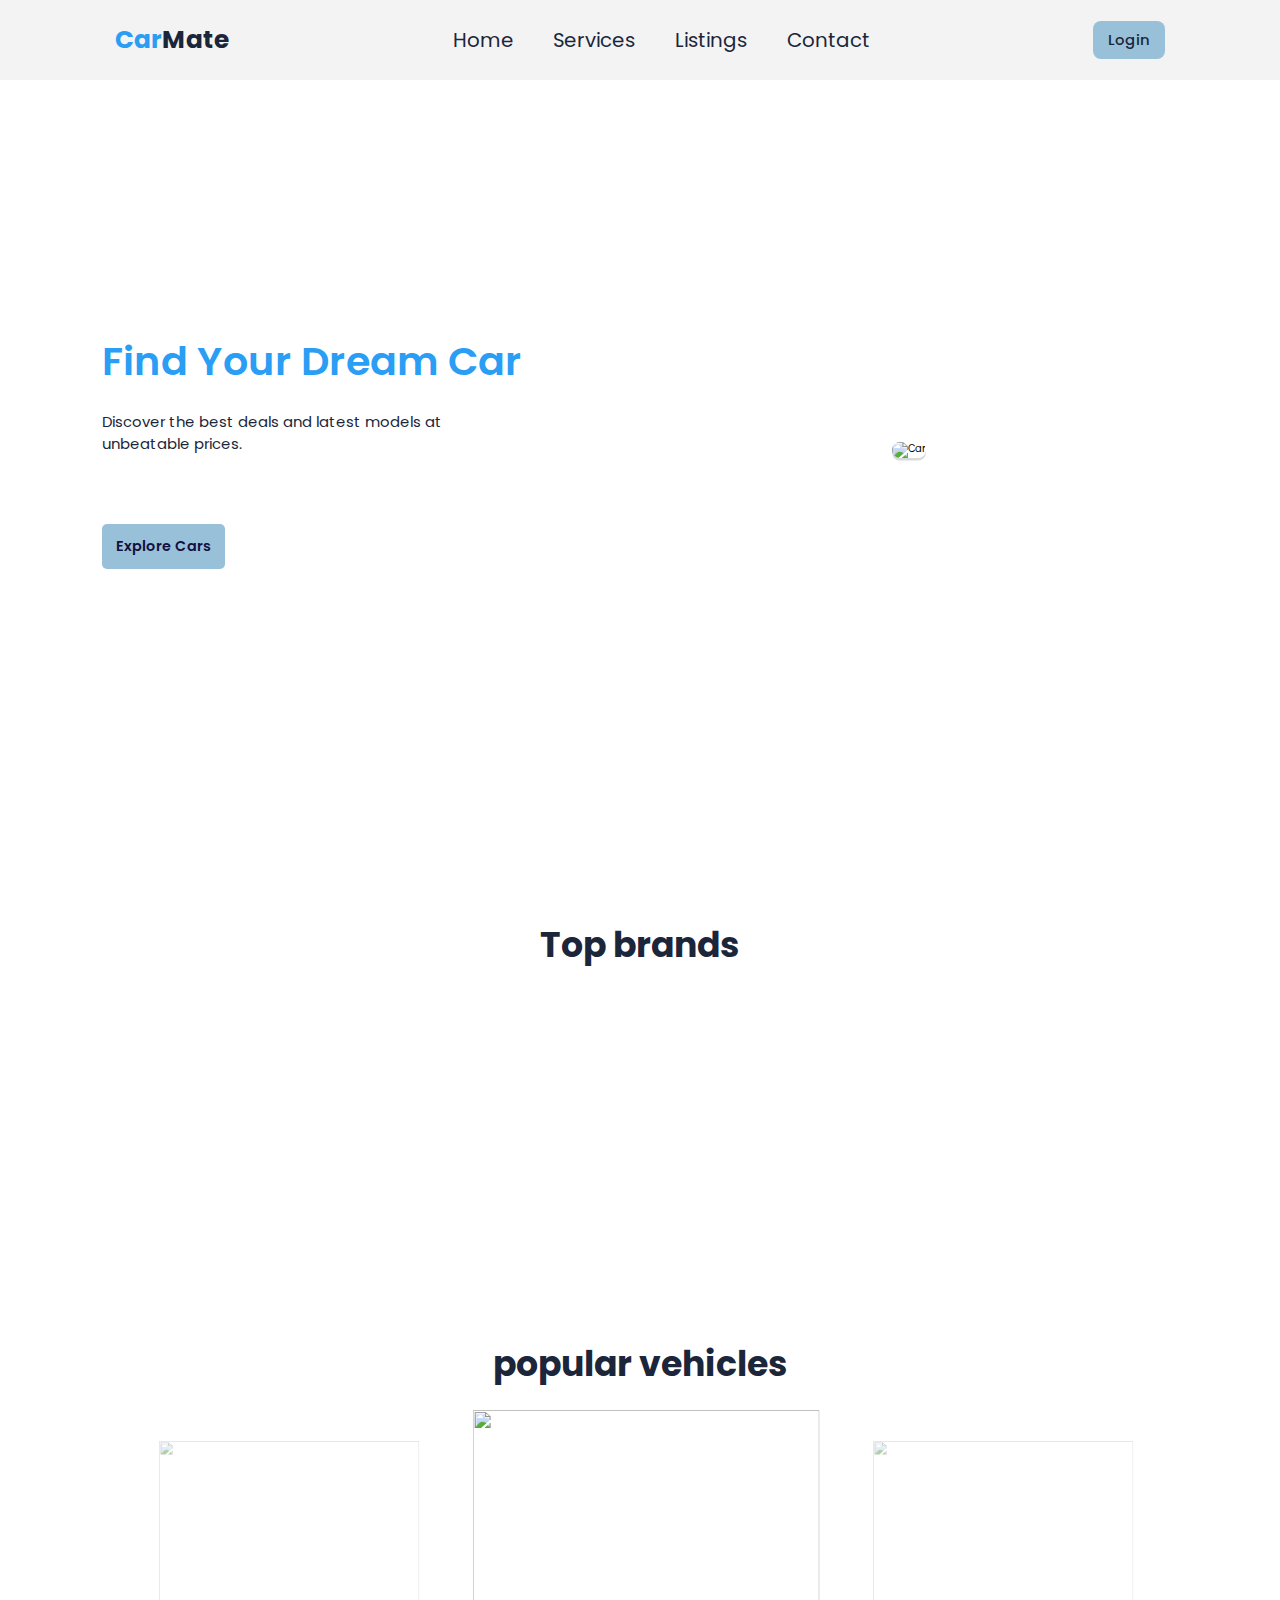
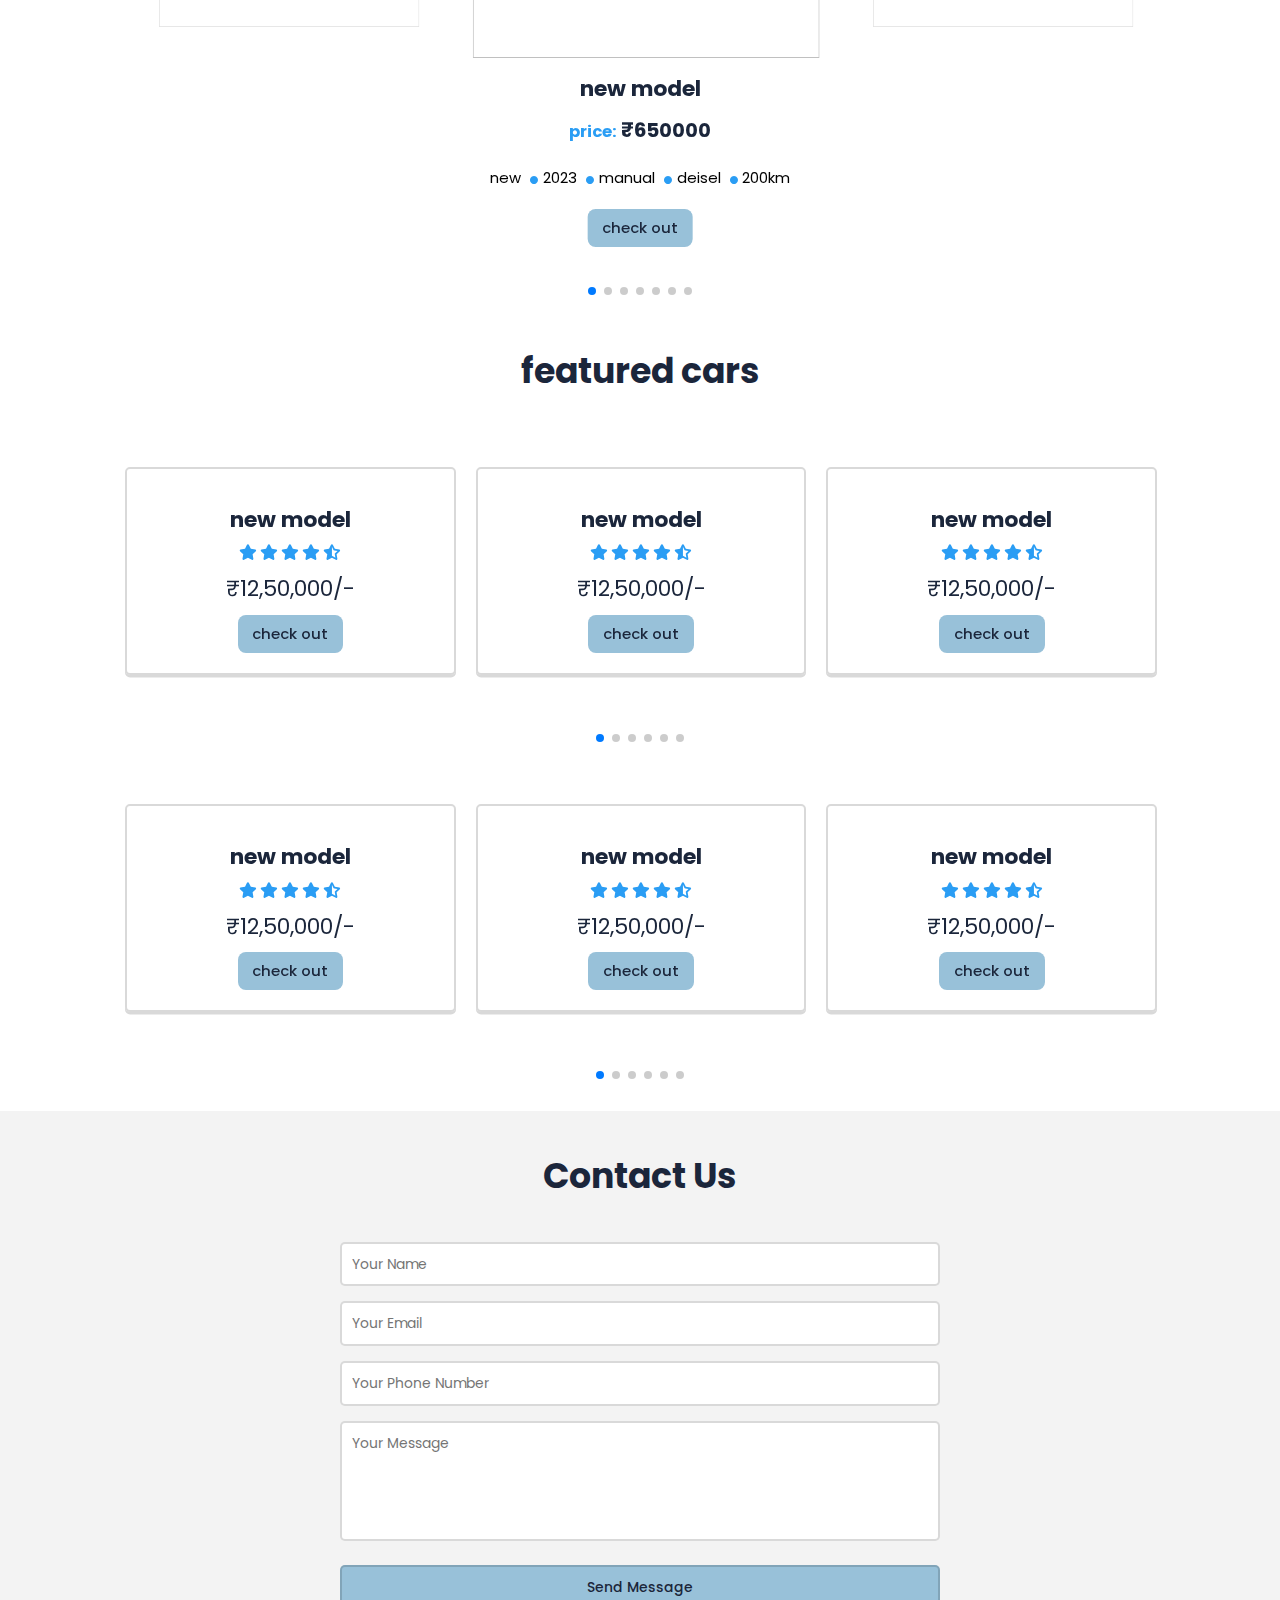
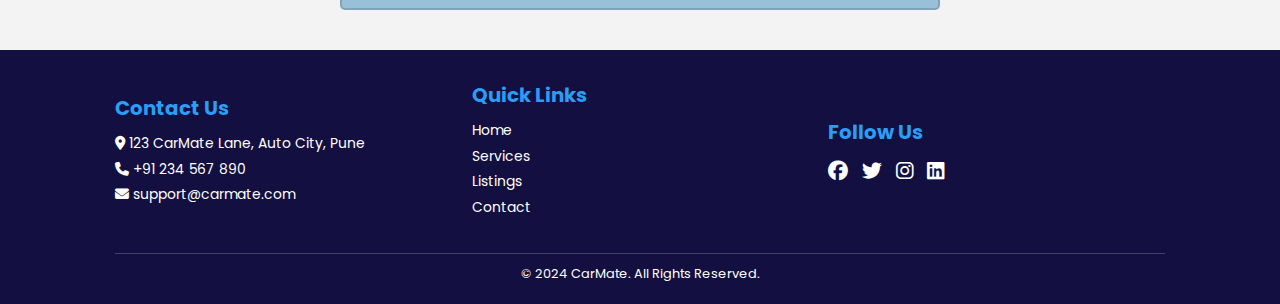
==== index.html @ b24f5211 "first commit" ====
<!DOCTYPE html>
<html lang="en">
  <head>
    <meta charset="UTF-8" />
    <meta name="viewport" content="width=device-width, initial-scale=1.0" />
    <title>CarMate - Best place to buy your next car</title>

    <link rel="icon" href="assets/images/car logo.png" type="image/png" />
    <link
      rel="stylesheet"
      href="https://cdnjs.cloudflare.com/ajax/libs/font-awesome/6.7.2/css/all.min.css"
      integrity="sha512-Evv84Mr4kqVGRNSgIGL/F/aIDqQb7xQ2vcrdIwxfjThSH8CSR7PBEakCr51Ck+w+/U6swU2Im1vVX0SVk9ABhg=="
      crossorigin="anonymous"
      referrerpolicy="no-referrer"
    />
    <link rel="stylesheet" href="style.css" />
    <link
      rel="stylesheet"
      href="https://cdn.jsdelivr.net/npm/swiper@11/swiper-bundle.min.css"
    />
  </head>
  <body>
    <header class="header">
      <div id="menu-btn" class="fas fa-bars"></div>
      <a href="#" class="logo"> <span>Car</span>Mate</a>

      <nav class="navbar">
        <a href="#">Home</a>
        <a href="#">Services</a>
        <a href="#">Listings</a>
        <a href="#">Contact</a>
      </nav>
      <div id="login-btn">
        <button class="btn">Login</button>
        <i class="far fa-user"></i>
      </div>
    </header>

    <!-- form -->
    <div class="login-form-container">
      <span class="fas fa-times" id="close-login-form"></span>
      <form action="">
        <h3>User Login</h3>
        <input type="email" placeholder="Enter email" class="box" />
        <input type="password" placeholder="password" class="box" />
        <p>Forget password <a href="#">click here</a></p>
        <input type="submit" value="login now" class="btn" />
        <p>or login with</p>
        <div class="buttons">
          <a href="#" class="btn">google</a>
          <a href="#" class="btn">facebook</a>
        </div>
        <p>don't have an account <a href="#">create new</a></p>
      </form>
    </div>

    <!-- hero section -->
    <!-- <section class="home" id="home">
      <h1 class="home-parallax" data-speed="-3">Get your car with us</h1>
      <img
        class="home-parallax"
        data-speed="-5"
        src="https://static7.depositphotos.com/1062035/748/i/450/depositphotos_7486411-stock-photo-front-side-view-of-cherry.jpg"
        alt=""
      />
      <a class="btn home-parallax" data-speed="-7" href="#">Explore cars</a>
    </section> -->

    <!-- hero section -->
    <section class="home" id="home">
      <div class="home-content">
        <h1 class="title">Find Your Dream Car</h1>
        <p class="tagline">
          Discover the best deals and latest models at unbeatable prices.
        </p>
        <a class="btn" href="#">Explore Cars</a>
      </div>
      <div class="home-image">
        <img
          src="https://static7.depositphotos.com/1062035/748/i/450/depositphotos_7486411-stock-photo-front-side-view-of-cherry.jpg"
          alt="Car"
        />
      </div>
    </section>

    <!-- slider-logo  -->
    <section>
      <h1 class="heading">Top brands</h1>
      <div
        class="slider-logo"
        id="slider-2"
        reversed="true"
        style="--width: 150px; --height: 150px; --quantity: 9"
      >
        <div class="list">
          <div class="item" style="--position: 1">
            <img
              src="https://th.bing.com/th/id/OIP.54sLhMfrZ_Ou0hi-sVyilwHaGH?w=224&h=186&c=7&r=0&o=5&dpr=1.4&pid=1.7"
              alt="Toyota Logo"
            />
          </div>
          <div class="item" style="--position: 2">
            <img
              src="https://th.bing.com/th/id/OIP.nA-Cc5eykcXFr91RQG5gJgHaFj?w=220&h=180&c=7&r=0&o=5&dpr=1.4&pid=1.7"
              alt="jaguar Logo"
            />
          </div>
          <div class="item" style="--position: 3">
            <img
              src="https://th.bing.com/th/id/OIP.nrHBz6F7p9tPvZBvDD3TzAHaFe?w=256&h=189&c=7&r=0&o=5&dpr=1.4&pid=1.7"
              alt="honda Logo"
            />
          </div>
          <div class="item" style="--position: 4">
            <img
              src="https://th.bing.com/th/id/OIP.SsmoqDFjx5GEUL9Sgl6aZQHaHZ?w=187&h=186&c=7&r=0&o=5&dpr=1.4&pid=1.7"
              alt="Volkswagen_logo Logo"
            />
          </div>
          <div class="item" style="--position: 5">
            <img
              src="https://cdn.freebiesupply.com/logos/large/2x/land-rover-1-logo-png-transparent.png"
              alt="land rover Logo"
            />
          </div>
          <div class="item" style="--position: 6">
            <img
              src="https://th.bing.com/th/id/OIP.Cta-CMAXxwKOpr8iKEYZjwHaEE?w=308&h=180&c=7&r=0&o=5&dpr=1.4&pid=1.7"
              alt="audi Logo"
            />
          </div>
          <div class="item" style="--position: 7">
            <img
              src="https://th.bing.com/th/id/OIP.gs6t-lvUao8F8QWmsj_ATgHaEK?w=306&h=180&c=7&r=0&o=5&dpr=1.4&pid=1.7"
              alt="mahindra Logo"
            />
          </div>
          <div class="item" style="--position: 8">
            <img
              src="https://th.bing.com/th/id/OIP.UiqgtwAJrKdk_YLFhO9VgwHaC9?w=293&h=180&c=7&r=0&o=5&dpr=1.4&pid=1.7"
              alt="tata Logo"
            />
          </div>
          <div class="item" style="--position: 9">
            <img
              src="https://th.bing.com/th/id/OIP.uz0W1GhPhVt22PyQx8KnCQHaGN?w=221&h=184&c=7&r=0&o=5&dpr=1.4&pid=1.7"
              alt="vovlo Logo"
            />
          </div>
        </div>
      </div>
    </section>

    <!-- icons
    <section class="icons-container">
      <div class="icons">
        <i class="fas fa-home"></i>
        <div class="content">
          <h3>100+</h3>
          <p>branches</p>
        </div>
      </div>

      <div class="icons">
        <i class="fas fa-users"></i>
        <div class="content">
          <h3>1000+</h3>
          <p>happy customers</p>
        </div>
      </div>

      <div class="icons">
        <i class="fas fa-car"></i>
        <div class="content">
          <h3>1300+</h3>
          <p>cars sold</p>
        </div>
      </div>

      <div class="icons">
        <i class="fas fa-car"></i>
        <div class="content">
          <h3>200+</h3>
          <p>new cars</p>
        </div>
      </div>
    </section> -->

    <!-- slider -->
    <section class="vehicles" id="vehicles">
      <h1 class="heading"><span>popular vehicles</span></h1>
      <div class="swiper vehicles-slider">
        <div class="swiper-wrapper">
          <div class="swiper-slide box">
            <img
              alt=""
              src="https://rizkipratamarentcar.bisniz.co/wp-content/uploads/sites/128/2024/01/zenix-depan-kiri-1.png"
            />
            <div class="content">
              <h3>new model</h3>
              <div class="price"><span>price:</span> &#8377;650000</div>
              <p>
                new
                <span class="fas fa-circle"></span>2023
                <span class="fas fa-circle"></span>manual
                <span class="fas fa-circle"></span>deisel
                <span class="fas fa-circle"></span>200km
              </p>
              <a href="details.html" class="btn">check out</a>
            </div>
          </div>

          <div class="swiper-slide box">
            <img alt="" src="https://imageshack.com/a/img924/2016/8WhqKj.png" />
            <div class="content">
              <h3>new model</h3>
              <div class="price"><span>price:</span> &#8377;650000</div>
              <p>
                new
                <span class="fas fa-circle"></span>2023
                <span class="fas fa-circle"></span>manual
                <span class="fas fa-circle"></span>deisel
                <span class="fas fa-circle"></span>200km
              </p>
              <a href="#" class="btn">check out</a>
            </div>
          </div>

          <div class="swiper-slide box">
            <img
              alt=""
              src="https://resource.digitaldealer.com.au/image/9338646145d6c76c68f1b7000905082_0_0.jpg"
            />
            <div class="content">
              <h3>new model</h3>
              <div class="price"><span>price:</span> &#8377;650000</div>
              <p>
                new
                <span class="fas fa-circle"></span>2023
                <span class="fas fa-circle"></span>manual
                <span class="fas fa-circle"></span>deisel
                <span class="fas fa-circle"></span>200km
              </p>
              <a href="#" class="btn">check out</a>
            </div>
          </div>

          <div class="swiper-slide box">
            <img
              alt=""
              src="https://th.bing.com/th/id/OIP.UEomOscv_PUvXGoZYH4wkwHaHa?pid=ImgDet&w=190&h=190&c=7&dpr=1.4"
            />
            <div class="content">
              <h3>new model</h3>
              <div class="price"><span>price:</span> &#8377;650000</div>
              <p>
                new
                <span class="fas fa-circle"></span>2023
                <span class="fas fa-circle"></span>manual
                <span class="fas fa-circle"></span>deisel
                <span class="fas fa-circle"></span>200km
              </p>
              <a href="#" class="btn">check out</a>
            </div>
          </div>

          <div class="swiper-slide box">
            <img
              alt=""
              src="https://i.pinimg.com/originals/70/7f/75/707f7520a6b1cad721c9a0b32296da9b.jpg"
            />
            <div class="content">
              <h3>new model</h3>
              <div class="price"><span>price:</span> &#8377;650000</div>
              <p>
                new
                <span class="fas fa-circle"></span>2023
                <span class="fas fa-circle"></span>manual
                <span class="fas fa-circle"></span>deisel
                <span class="fas fa-circle"></span>200km
              </p>
              <a href="#" class="btn">check out</a>
            </div>
          </div>

          <div class="swiper-slide box">
            <img
              alt=""
              src="https://rizkipratamarentcar.bisniz.co/wp-content/uploads/sites/128/2024/01/zenix-depan-kiri-1.png"
            />
            <div class="content">
              <h3>new model</h3>
              <div class="price"><span>price:</span> &#8377;650000</div>
              <p>
                new
                <span class="fas fa-circle"></span>2023
                <span class="fas fa-circle"></span>manual
                <span class="fas fa-circle"></span>deisel
                <span class="fas fa-circle"></span>200km
              </p>
              <a href="#" class="btn">check out</a>
            </div>
          </div>

          <div class="swiper-slide box">
            <img
              alt=""
              src="https://th.bing.com/th/id/R.962b7817b4bdf20cb87798070b3ca259?rik=qjQQgqzw8udY1w&riu=http%3a%2f%2fimages.carandbike.com%2fcar-images%2fbig%2ftoyota%2fland-cruiser-prado%2ftoyota-land-cruiser-prado.jpg%3fv%3d3&ehk=JGmyqYVRC9m14tbnq9n4nLLEYJ5bMsT09tAP%2bkW9ADw%3d&risl=&pid=ImgRaw&r=0"
            />
            <div class="content">
              <h3>new model</h3>
              <div class="price"><span>price:</span> &#8377;650000</div>
              <p>
                new
                <span class="fas fa-circle"></span>2023
                <span class="fas fa-circle"></span>manual
                <span class="fas fa-circle"></span>deisel
                <span class="fas fa-circle"></span>200km
              </p>
              <a href="#" class="btn">check out</a>
            </div>
          </div>
        </div>
        <div class="swiper-pagination"></div>
      </div>
    </section>

    <!-- listings section  -->
    <section class="featured" id="featured">
      <h1 class="heading"><span>featured cars</span></h1>
      <div class="swiper featured-slider">
        <div class="swiper-wrapper">
          <div class="swiper-slide box">
            <img
              src="https://img.freepik.com/free-psd/yellow-isolated-car_23-2151852890.jpg?t=st=1734941197~exp=1734944797~hmac=36d26ab1cc0e5a6d18e62e367162fc876fcaeb26d9bdfd00918195570b1f7482&w=1060"
              alt=""
            />
            <h3>new model</h3>
            <div class="stars">
              <i class="fas fa-star"></i>
              <i class="fas fa-star"></i>
              <i class="fas fa-star"></i>
              <i class="fas fa-star"></i>
              <i class="fas fa-star-half-alt"></i>
            </div>
            <div class="price">&#8377;12,50,000/-</div>
            <a href="#" class="btn">check out</a>
          </div>

          <div class="swiper-slide box">
            <img
              src="https://img.freepik.com/free-psd/yellow-isolated-car_23-2151852890.jpg?t=st=1734941197~exp=1734944797~hmac=36d26ab1cc0e5a6d18e62e367162fc876fcaeb26d9bdfd00918195570b1f7482&w=1060"
              alt=""
            />
            <h3>new model</h3>
            <div class="stars">
              <i class="fas fa-star"></i>
              <i class="fas fa-star"></i>
              <i class="fas fa-star"></i>
              <i class="fas fa-star"></i>
              <i class="fas fa-star-half-alt"></i>
            </div>
            <div class="price">&#8377;12,50,000/-</div>
            <a href="#" class="btn">check out</a>
          </div>

          <div class="swiper-slide box">
            <img
              src="https://img.freepik.com/free-psd/yellow-isolated-car_23-2151852890.jpg?t=st=1734941197~exp=1734944797~hmac=36d26ab1cc0e5a6d18e62e367162fc876fcaeb26d9bdfd00918195570b1f7482&w=1060"
              alt=""
            />
            <h3>new model</h3>
            <div class="stars">
              <i class="fas fa-star"></i>
              <i class="fas fa-star"></i>
              <i class="fas fa-star"></i>
              <i class="fas fa-star"></i>
              <i class="fas fa-star-half-alt"></i>
            </div>
            <div class="price">&#8377;12,50,000/-</div>
            <a href="#" class="btn">check out</a>
          </div>

          <div class="swiper-slide box">
            <img
              src="https://img.freepik.com/free-psd/yellow-isolated-car_23-2151852890.jpg?t=st=1734941197~exp=1734944797~hmac=36d26ab1cc0e5a6d18e62e367162fc876fcaeb26d9bdfd00918195570b1f7482&w=1060"
              alt=""
            />
            <h3>new model</h3>
            <div class="stars">
              <i class="fas fa-star"></i>
              <i class="fas fa-star"></i>
              <i class="fas fa-star"></i>
              <i class="fas fa-star"></i>
              <i class="fas fa-star-half-alt"></i>
            </div>
            <div class="price">&#8377;12,50,000/-</div>
            <a href="#" class="btn">check out</a>
          </div>

          <div class="swiper-slide box">
            <img
              src="https://img.freepik.com/free-psd/yellow-isolated-car_23-2151852890.jpg?t=st=1734941197~exp=1734944797~hmac=36d26ab1cc0e5a6d18e62e367162fc876fcaeb26d9bdfd00918195570b1f7482&w=1060"
              alt=""
            />
            <h3>new model</h3>
            <div class="stars">
              <i class="fas fa-star"></i>
              <i class="fas fa-star"></i>
              <i class="fas fa-star"></i>
              <i class="fas fa-star"></i>
              <i class="fas fa-star-half-alt"></i>
            </div>
            <div class="price">&#8377;12,50,000/-</div>
            <a href="#" class="btn">check out</a>
          </div>

          <div class="swiper-slide box">
            <img
              src="https://img.freepik.com/free-psd/yellow-isolated-car_23-2151852890.jpg?t=st=1734941197~exp=1734944797~hmac=36d26ab1cc0e5a6d18e62e367162fc876fcaeb26d9bdfd00918195570b1f7482&w=1060"
              alt=""
            />
            <h3>new model</h3>
            <div class="stars">
              <i class="fas fa-star"></i>
              <i class="fas fa-star"></i>
              <i class="fas fa-star"></i>
              <i class="fas fa-star"></i>
              <i class="fas fa-star-half-alt"></i>
            </div>
            <div class="price">&#8377;12,50,000/-</div>
            <a href="#" class="btn">check out</a>
          </div>
        </div>
        <div class="swiper-pagination"></div>
      </div>

      <div class="swiper featured-slider">
        <div class="swiper-wrapper">
          <div class="swiper-slide box">
            <img
              src="https://img.freepik.com/free-psd/yellow-isolated-car_23-2151852890.jpg?t=st=1734941197~exp=1734944797~hmac=36d26ab1cc0e5a6d18e62e367162fc876fcaeb26d9bdfd00918195570b1f7482&w=1060"
              alt=""
            />
            <h3>new model</h3>
            <div class="stars">
              <i class="fas fa-star"></i>
              <i class="fas fa-star"></i>
              <i class="fas fa-star"></i>
              <i class="fas fa-star"></i>
              <i class="fas fa-star-half-alt"></i>
            </div>
            <div class="price">&#8377;12,50,000/-</div>
            <a href="#" class="btn">check out</a>
          </div>

          <div class="swiper-slide box">
            <img
              src="https://img.freepik.com/free-psd/yellow-isolated-car_23-2151852890.jpg?t=st=1734941197~exp=1734944797~hmac=36d26ab1cc0e5a6d18e62e367162fc876fcaeb26d9bdfd00918195570b1f7482&w=1060"
              alt=""
            />
            <h3>new model</h3>
            <div class="stars">
              <i class="fas fa-star"></i>
              <i class="fas fa-star"></i>
              <i class="fas fa-star"></i>
              <i class="fas fa-star"></i>
              <i class="fas fa-star-half-alt"></i>
            </div>
            <div class="price">&#8377;12,50,000/-</div>
            <a href="#" class="btn">check out</a>
          </div>

          <div class="swiper-slide box">
            <img
              src="https://img.freepik.com/free-psd/yellow-isolated-car_23-2151852890.jpg?t=st=1734941197~exp=1734944797~hmac=36d26ab1cc0e5a6d18e62e367162fc876fcaeb26d9bdfd00918195570b1f7482&w=1060"
              alt=""
            />
            <h3>new model</h3>
            <div class="stars">
              <i class="fas fa-star"></i>
              <i class="fas fa-star"></i>
              <i class="fas fa-star"></i>
              <i class="fas fa-star"></i>
              <i class="fas fa-star-half-alt"></i>
            </div>
            <div class="price">&#8377;12,50,000/-</div>
            <a href="#" class="btn">check out</a>
          </div>

          <div class="swiper-slide box">
            <img
              src="https://img.freepik.com/free-psd/yellow-isolated-car_23-2151852890.jpg?t=st=1734941197~exp=1734944797~hmac=36d26ab1cc0e5a6d18e62e367162fc876fcaeb26d9bdfd00918195570b1f7482&w=1060"
              alt=""
            />
            <h3>new model</h3>
            <div class="stars">
              <i class="fas fa-star"></i>
              <i class="fas fa-star"></i>
              <i class="fas fa-star"></i>
              <i class="fas fa-star"></i>
              <i class="fas fa-star-half-alt"></i>
            </div>
            <div class="price">&#8377;12,50,000/-</div>
            <a href="#" class="btn">check out</a>
          </div>

          <div class="swiper-slide box">
            <img
              src="https://img.freepik.com/free-psd/yellow-isolated-car_23-2151852890.jpg?t=st=1734941197~exp=1734944797~hmac=36d26ab1cc0e5a6d18e62e367162fc876fcaeb26d9bdfd00918195570b1f7482&w=1060"
              alt=""
            />
            <h3>new model</h3>
            <div class="stars">
              <i class="fas fa-star"></i>
              <i class="fas fa-star"></i>
              <i class="fas fa-star"></i>
              <i class="fas fa-star"></i>
              <i class="fas fa-star-half-alt"></i>
            </div>
            <div class="price">&#8377;12,50,000/-</div>
            <a href="#" class="btn">check out</a>
          </div>

          <div class="swiper-slide box">
            <img
              src="https://img.freepik.com/free-psd/yellow-isolated-car_23-2151852890.jpg?t=st=1734941197~exp=1734944797~hmac=36d26ab1cc0e5a6d18e62e367162fc876fcaeb26d9bdfd00918195570b1f7482&w=1060"
              alt=""
            />
            <h3>new model</h3>
            <div class="stars">
              <i class="fas fa-star"></i>
              <i class="fas fa-star"></i>
              <i class="fas fa-star"></i>
              <i class="fas fa-star"></i>
              <i class="fas fa-star-half-alt"></i>
            </div>
            <div class="price">&#8377;12,50,000/-</div>
            <a href="#" class="btn">check out</a>
          </div>
        </div>
        <div class="swiper-pagination"></div>
      </div>
    </section>

    <!-- form -->
    <section class="contact" id="contact">
      <h1 class="heading"><span>Contact Us</span></h1>
      <form action="#" class="contact-form">
        <div class="input-box">
          <input type="text" placeholder="Your Name" required />
        </div>
        <div class="input-box">
          <input type="email" placeholder="Your Email" required />
        </div>
        <div class="input-box">
          <input type="tel" placeholder="Your Phone Number" />
        </div>
        <div class="input-box">
          <textarea placeholder="Your Message" required></textarea>
        </div>
        <input type="submit" value="Send Message" class="btn" />
      </form>
    </section>

    <!-- Footer Section -->
    <footer class="footer">
      <div class="footer-container">
        <div class="footer-box">
          <h3>Contact Us</h3>
          <p>
            <i class="fas fa-map-marker-alt"></i> 123 CarMate Lane, Auto City,
            Pune
          </p>
          <p><i class="fas fa-phone"></i> +91 234 567 890</p>
          <p><i class="fas fa-envelope"></i> support@carmate.com</p>
        </div>

        <div class="footer-box">
          <h3>Quick Links</h3>
          <ul>
            <li><a href="#">Home</a></li>
            <li><a href="#">Services</a></li>
            <li><a href="#">Listings</a></li>
            <li><a href="#">Contact</a></li>
          </ul>
        </div>

        <div class="footer-box">
          <h3>Follow Us</h3>
          <div class="social-links">
            <a href="#"><i class="fab fa-facebook"></i></a>
            <a href="#"><i class="fab fa-twitter"></i></a>
            <a href="#"><i class="fab fa-instagram"></i></a>
            <a href="#"><i class="fab fa-linkedin"></i></a>
          </div>
        </div>
      </div>
      <div class="footer-bottom">
        <p>© 2024 CarMate. All Rights Reserved.</p>
      </div>
    </footer>

    <!-- script.js -->
    <script src="https://cdn.jsdelivr.net/npm/swiper@11/swiper-bundle.min.js"></script>
    <script src="script.js"></script>
  </body>
</html>
---- style.css ----
@import url("https://fonts.googleapis.com/css2?family=Nunito:ital,wght@0,200..1000;1,200..1000&family=Poppins:wght@200;300;400;500;600;700;800&display=swap");

:root {
  --yellow: #2a9df4;
  --light-yellow: #98c1d9;
  --light-black: #2e4057;
  --black: #1b263b;
  --border: 0.25rem solid rgba(0, 0, 0, 0.15);
  --box-shadow: 0rem 0.25rem rgba(0, 0, 0, 0.15);
}
* {
  font-family: "Poppins", sans-serif;
  margin: 0;
  padding: 0;
  box-sizing: border-box;
  outline: none;
  border: none;
  text-decoration: none;
  transition: all 0.2s linear;
}

html {
  font-size: 62%;
  overflow-x: hidden;
  scroll-padding: 7rem;
  scroll-behavior: smooth;
}

section {
  padding: 2rem 9%;
}

.btn {
  display: inline-block;
  margin-top: 1rem;
  border-radius: 0.8rem;
  background: var(--light-yellow);
  color: var(--black);
  font-weight: 500;
  font-size: 1.5rem;
  cursor: pointer;
  padding: 0.8rem 1.5rem;
}

.btn:hover {
  background: var(--yellow);
}

.heading {
  text-align: center;
  padding-bottom: 2rem;
  font-size: 3.5rem;
  color: var(--black);
}

.heading span {
  position: relative;
  z-index: 0;
}

/* .heading span::before {
  content: "";
  position: absolute;
  bottom: 1rem;
  left: 0;
  height: 100%;
  width: 100%;
  z-index: -1;
  background: var(--yellow);
  clip-path: polygon(0 90%, 100% 80%, 100% 100%, 0% 100%);
} */

.header {
  position: fixed;
  top: 0;
  left: 0;
  right: 0;
  background: #f3f3f3;
  display: flex;
  align-items: center;
  justify-content: space-between;
  padding: 0.5rem 9%;
  z-index: 99;
}

.header .logo {
  font-size: 2.5rem;
  color: var(--black);
  font-weight: bold;
}

.header .logo span {
  color: var(--yellow);
}

.header .navbar a {
  font-size: 1.5rem;
  margin: 0 1rem;
  color: var(--black);
  /* z-index: 999; */
}

.header .navbar a:hover {
  color: var(--yellow);
}

.header .btn {
  margin-top: 0;
}

.header #login-btn {
  display: flex;
  align-items: center;
  gap: 0.5rem;
}

.header #login-btn i {
  font-size: 2rem;
  color: var(--yellow);
  cursor: pointer;
  display: none;
}

.header .navbar {
  display: flex;
  justify-content: space-between;
  /* position: absolute; */
  top: 99%;
  left: 0;
  right: 0;
  background: #f3f3f3;
}

.header .navbar a {
  display: block;
  margin: 2rem;
  font-size: 2rem;
}

#menu-btn {
  font-size: 2.4rem;
  color: var(--light-black);
  cursor: pointer;
  display: none;
}

.header.active {
  box-shadow: var(--box-shadow);
  padding: 0.5rem 9%;
}

/* responsiveness */

@media (max-width: 991px) {
  html {
    font-size: 55%;
  }
  .header {
    padding: 2rem;
  }
  .header.active {
    padding: 2rem;
  }
  section {
    padding: 2rem;
  }
}

@media (min-width: 768px) and (max-width: 1024px) {
  .car-details .car-container h1 {
    margin-top: 3rem;
  }
}

@media (max-width: 768px) {
  #menu-btn {
    display: block;
  }
  #menu-btn.fa-times {
    transform: rotate(90deg);
  }
  .header #login-btn i {
    display: block;
  }

  .header #login-btn .btn {
    display: none;
  }

  .header .navbar {
    position: absolute;
    top: 99%;
    left: 0;
    right: 0;
    background: #f3f3f3;
    border-top: var(--border);
    clip-path: polygon(0 0, 100% 0, 100% 0, 0 0);
  }
  .header .navbar.active {
    display: inline-block;
    clip-path: polygon(0 0, 100% 0, 100% 100%, 0% 100%);
  }
  .header .navbar a {
    display: block;
    margin: 2rem;
    font-size: 2rem;
  }
}

@media (max-width: 451px) {
  html {
    font-size: 50%;
  }
  #home .home-content {
    width: 100%;
  }
  #home h1 {
    margin-top: 15rem;
    font-size: 3.5rem;
    color: var(--light-yellow);
  }

  #home img {
    margin-top: -22rem;
    width: 95%;
  }
}

@media (min-width: 300px) and (max-width: 768px) {
  .home-content .tagline {
    min-width: 100%;
    font-size: 1.5rem;
  }
}

/* login form  */
.login-form-container {
  position: fixed;
  top: -110%;
  left: 0;
  z-index: 919;
  height: 100%;
  width: 100%;
  background: #f3f3f3;
  display: flex;
  align-items: center;
  justify-content: center;
  opacity: 0;
}

.login-form-container.active {
  top: 0;
  opacity: 1;
}

.login-form-container form {
  padding: 2rem;
  margin: 2rem;
  border-radius: 0.5rem;
  box-shadow: var(--box-shadow);
  background: #f3f3f3;
  border: var(--border);
  text-align: center;
  width: 40rem;
}

.login-form-container form .buttons {
  display: flex;
  align-items: center;
  gap: 1rem;
}

.login-form-container form .btn {
  display: block;
  width: 100%;
  margin: 0.5rem 0rem;
}

.login-form-container form h3 {
  color: var(--black);
  font-size: 2.5rem;
  padding-bottom: 1rem;
  text-transform: uppercase;
}

.login-form-container form .box {
  margin: 0.7rem 0;
  width: 100%;
  text-transform: none;
  color: var(--black);
  font-size: 1.5rem;
  padding: 1rem 1.2rem;
  border: var(--border);
  border-radius: 0.5rem;
}

.login-form-container form p {
  padding: 1rem 0;
  font-size: 1.5rem;
  color: var(--light-color);
}

.login-form-container form p a {
  color: var(--yellow);
  text-decoration: underline;
}

.login-form-container #close-login-form {
  position: absolute;
  top: 1.5rem;
  right: 2.5rem;
  font-size: 3rem;
  color: var(--black);
  cursor: pointer;
}

/* home  */
/* .home {
  padding-top: 10rem;
  text-align: center;
  overflow-x: hidden;
}

.home h1 {
  font-size: 7rem;
  text-transform: uppercase;
  color: var(--black);
}

.home img {
  width: 50%;
  margin: 1rem 0;
  display: block;
  margin-left: auto;
  margin-right: auto;
}

.home .btn {
  display: inline-block;
  margin: 2rem auto 0;
  text-align: center;
} */

/* General Styles */
body {
  margin: 0;
  font-family: Arial, sans-serif;
}

.home {
  display: flex;
  align-items: center;
  justify-content: space-between;
  height: 100vh;
  width: 100%;
  padding: 10% 8%;
  position: relative;
}

.home-content {
  flex: 1;
  max-width: 80%;
  color: var(--black);
  z-index: 1;
  animation: fade-in 1.35s ease-out forwards;
}

.home-content .title {
  font-size: 4rem;
  font-weight: 600;
  margin-bottom: 2rem;
  color: var(--yellow);
  animation: slide-up 1s ease-out forwards;
}

.home-content .tagline {
  max-width: 80%;
  font-size: 1.5rem;
  margin-bottom: 1rem;
  animation: fade-in 1.5s ease-out forwards;
}

.home-content .btn {
  margin-top: 6rem;
  padding: 1.2rem 1.4rem;
  background: var(--light-yellow);
  color: #130f40;
  text-decoration: none;
  border-radius: 5px;
  font-size: 1.45rem;
  font-weight: 600;
  transition: background 0.3s;
  animation: fade-in 1.8s ease-out forwards;
}

.home-content .btn:hover {
  background: #130f40d7;
  color: #fff;
}

.home-image {
  flex: 1;
  display: flex;
  justify-content: center;
  align-items: center;
  animation: zoom-in 1.2s ease-out forwards;
}

.home-image img {
  max-width: 90%;
  height: auto;
  border-radius: 10px;
  box-shadow: var(--box-shadow);
}

/* Animations */
@keyframes fade-in {
  0% {
    opacity: 0;
  }
  100% {
    opacity: 1;
  }
}

@keyframes slide-up {
  0% {
    transform: translateY(25%);
    opacity: 0;
  }
  100% {
    transform: translateY(0);
    opacity: 1;
  }
}

@keyframes zoom-in {
  0% {
    transform: scale(0.8);
    opacity: 0;
  }
  100% {
    transform: scale(1);
    opacity: 1;
  }
}

/* Responsive Design */
@media (max-width: 768px) {
  .home {
    flex-direction: column;
    text-align: center;
    padding: 1rem;
  }

  #home .home-content {
    width: 100%;
    font-size: medium;
    margin-bottom: 1rem;
  }

  .home-image img {
    max-width: 100%;
    margin-top: 0rem;
  }
}

.icons-container {
  padding-top: 5rem;
  padding-bottom: 5rem;
  display: grid;
  grid-template-columns: repeat(auto-fit, minmax(25rem, 1fr));
  gap: 1.5rem;
  background: #eee;
}

.icons-container .icons {
  display: flex;
  align-items: center;
  gap: 1.5rem;
  padding: 2rem;
  background: #fff;
  box-shadow: var(--box-shadow);
  border-radius: 0.5rem;
}

.icons-container .icons i {
  line-height: 2rem;
  font-size: 2.3rem;
  border-radius: 50%;
  background: #eee;
  color: var(--black);
}

.icons-container .icons .content h3 {
  color: var(--yellow);
  font-size: 2rem;
}

.icons-container .icons .content p {
  color: var(--light-color);
  font-size: 1.5rem;
}

.icons-container .icons:hover {
  background: #8888899c;
}

.icons-container .icons:hover i {
  background: var(--yellow);
}

.icons-container .icons:hover .content h3 {
  color: #fff;
}

.icons-container .icons:hover .content p {
  color: #eee;
}

.vehicles .vehicles-slider {
  padding-bottom: 2rem;
}

.vehicles .vehicles-slider .box {
  text-align: center;
  /* width: 34rem;  */
}

.vehicles .vehicles-slider .box img {
  width: 35rem;
  height: 25rem;
  object-fit: contain;
  opacity: 0.5;
  transform: scale(0.75);
}

.vehicles .vehicles-slider .box .content {
  transform: scale(0);
  padding-top: 1rem;
  margin-bottom: 4rem;
}

.vehicles .vehicles-slider .swiper-slide-active img {
  opacity: 1;
  transform: scale(1);
}

.vehicles .vehicles-slider .swiper-slide-active .content {
  transform: scale(1);
}

.vehicles .vehicles-slider .box .content h3 {
  font-size: 2.2rem;
  color: var(--black);
}

.vehicles .vehicles-slider .box .content .price {
  font-size: 2rem;
  color: var(--black);
  padding: 1rem 0;
  font-weight: bolder;
}

.vehicles .vehicles-slider .box .content .price span {
  font-size: 1.65rem;
  color: var(--yellow);
  font-weight: bold;
}

.vehicles .vehicles-slider .box .content p {
  font-size: 1.5rem;
  padding: 1rem;
  padding-top: 1.3rem;
  border-top: var(--black);
  color: var(--light-color);
}

.vehicles .vehicles-slider .box .content p span {
  color: var(--yellow);
  font-size: 0.8rem;
  padding: 0 0.5rem;
}

.swiper-pagination-bullet-active {
  background: #f98806cd;
}

.contact {
  padding: 4rem 9%;
  background-color: #f3f3f3;
}

.contact .heading {
  margin-bottom: 2rem;
}

.contact-form {
  display: flex;
  flex-direction: column;
  gap: 1.5rem;
  max-width: 600px;
  margin: 0 auto;
}

.contact-form .input-box {
  display: flex;
  flex-direction: column;
}

.contact-form input,
.contact-form textarea {
  width: 100%;
  padding: 1rem;
  border: var(--border);
  border-radius: 0.5rem;
  font-size: 1.4rem;
}

.contact-form textarea {
  resize: none;
  height: 120px;
}

.contact-form input:focus,
.contact-form textarea:focus {
  border-color: var(--yellow);
  box-shadow: var(--box-shadow);
}

.footer {
  background: #130f40;
  color: #fff;
  padding: 2rem 9%;
  font-size: 1.4rem;
}

.footer-container {
  display: flex;
  flex-wrap: wrap;
  justify-content: center;
  align-items: center;
  gap: 2rem;
}

.footer-box {
  flex: 1 1 300px;
  margin: 1rem 0;
}

.footer-box h3 {
  color: var(--yellow);
  font-size: 2rem;
  margin-bottom: 1rem;
}

.footer-box p,
.footer-box ul li a {
  font-size: 1.4rem;
  color: #fff;
  margin-bottom: 0.5rem;
  display: block;
}

.footer-box ul {
  list-style: none;
  padding: 0;
}

.footer-box ul li a:hover {
  color: var(--light-yellow);
}

.social-links a {
  font-size: 2rem;
  margin-right: 1rem;
  color: #fff;
}

.social-links a:hover {
  color: var(--yellow);
}

.footer-bottom {
  text-align: center;
  margin-top: 2rem;
  font-size: 1.3rem;
  border-top: 1px solid rgba(255, 255, 255, 0.2);
  padding-top: 1rem;
}

/* featured section */
.featured .featured-slider {
  padding: 1rem;
  padding-bottom: 8rem;
  padding-top: 5rem;
}
.featured .featured-slider .box {
  text-align: center;
  padding: 2rem;
  box-shadow: var(--box-shadow);
  border: var(--border);
  border-radius: 0.5rem;
}

.featured .featured-slider img {
  /* height: 15rem; */
  width: 85%;
  padding: rem;
}

.featured .featured-slider .box:hover img {
  transform: scale(1.1);
}

.featured .featured-slider .box h3 {
  font-size: 2.2rem;
  color: var(--black);
}

.featured .featured-slider .box .stars {
  padding: 1rem 0;
}

.featured .featured-slider .box .stars i {
  font-size: 1.6rem;
  color: var(--yellow);
}

.featured .featured-slider .box .price {
  font-size: 2.2rem;
  color: var(--black);
}

/* @media (min-width: 769px) {
  .header .navbar {
    clip-path: none;
    position: static;
    display: flex;
    justify-content: space-between;
  }
} */
/* Car Details Section */
.car-details {
  overflow-x: hidden;
  height: auto;
  padding: 10rem 9%;
  text-align: center;
}

.car-details img {
  margin-top: 5rem;
  width: 100%;
  max-width: 600px;
  margin-bottom: 20px;
}

.car-details p {
  text-align: left;
  font-size: 1.8rem;
  color: var(--black);
  margin: 10px 0;
}

.car-details-btn a {
  display: inline-flex;
  margin-right: 2rem;
  padding: 1rem 3rem;
}

/* slider-logo */

.slider-logo {
  width: 100%;
  height: var(--height);
  overflow: hidden;
  margin-top: 8rem;
  margin-bottom: 8rem;
  mask-image: linear-gradient(to right, transparent, #333 10% 90%, transparent);
}
.slider-logo .list {
  display: flex;
  width: 100%;
  min-width: calc(var(--width) * var(--quantity));
  position: relative;
}
.slider-logo .list .item {
  display: flex;
  justify-content: center;
  align-items: center;
  object-fit: cover;
  width: var(--width);
  height: var(--height);
  position: absolute;
  left: 100%;
  animation: autoRun 14s linear infinite;
  transition: filter 0.5s;
  animation-delay: calc(
    (14s / var(--quantity)) * (var(--position) - 1)
  ) !important;
}
.slider-logo .list .item img {
  width: 80%;
  /* object-fit: scale-down; */
  border-radius: 10px;
}

@keyframes autoRun {
  from {
    left: 100%;
  }
  to {
    left: calc(var(--width) * -1);
  }
}
.slider-logo:hover .item {
  animation-play-state: paused !important;
  filter: grayscale(1);
}

.slider-logo .item:hover {
  filter: grayscale(0);
}

.slider-logo[reversed="true"] .item {
  animation: reversePlay 14s linear infinite;
}
@keyframes reversePlay {
  from {
    left: calc(var(--width) * -1);
  }
  to {
    left: 100%;
  }
}
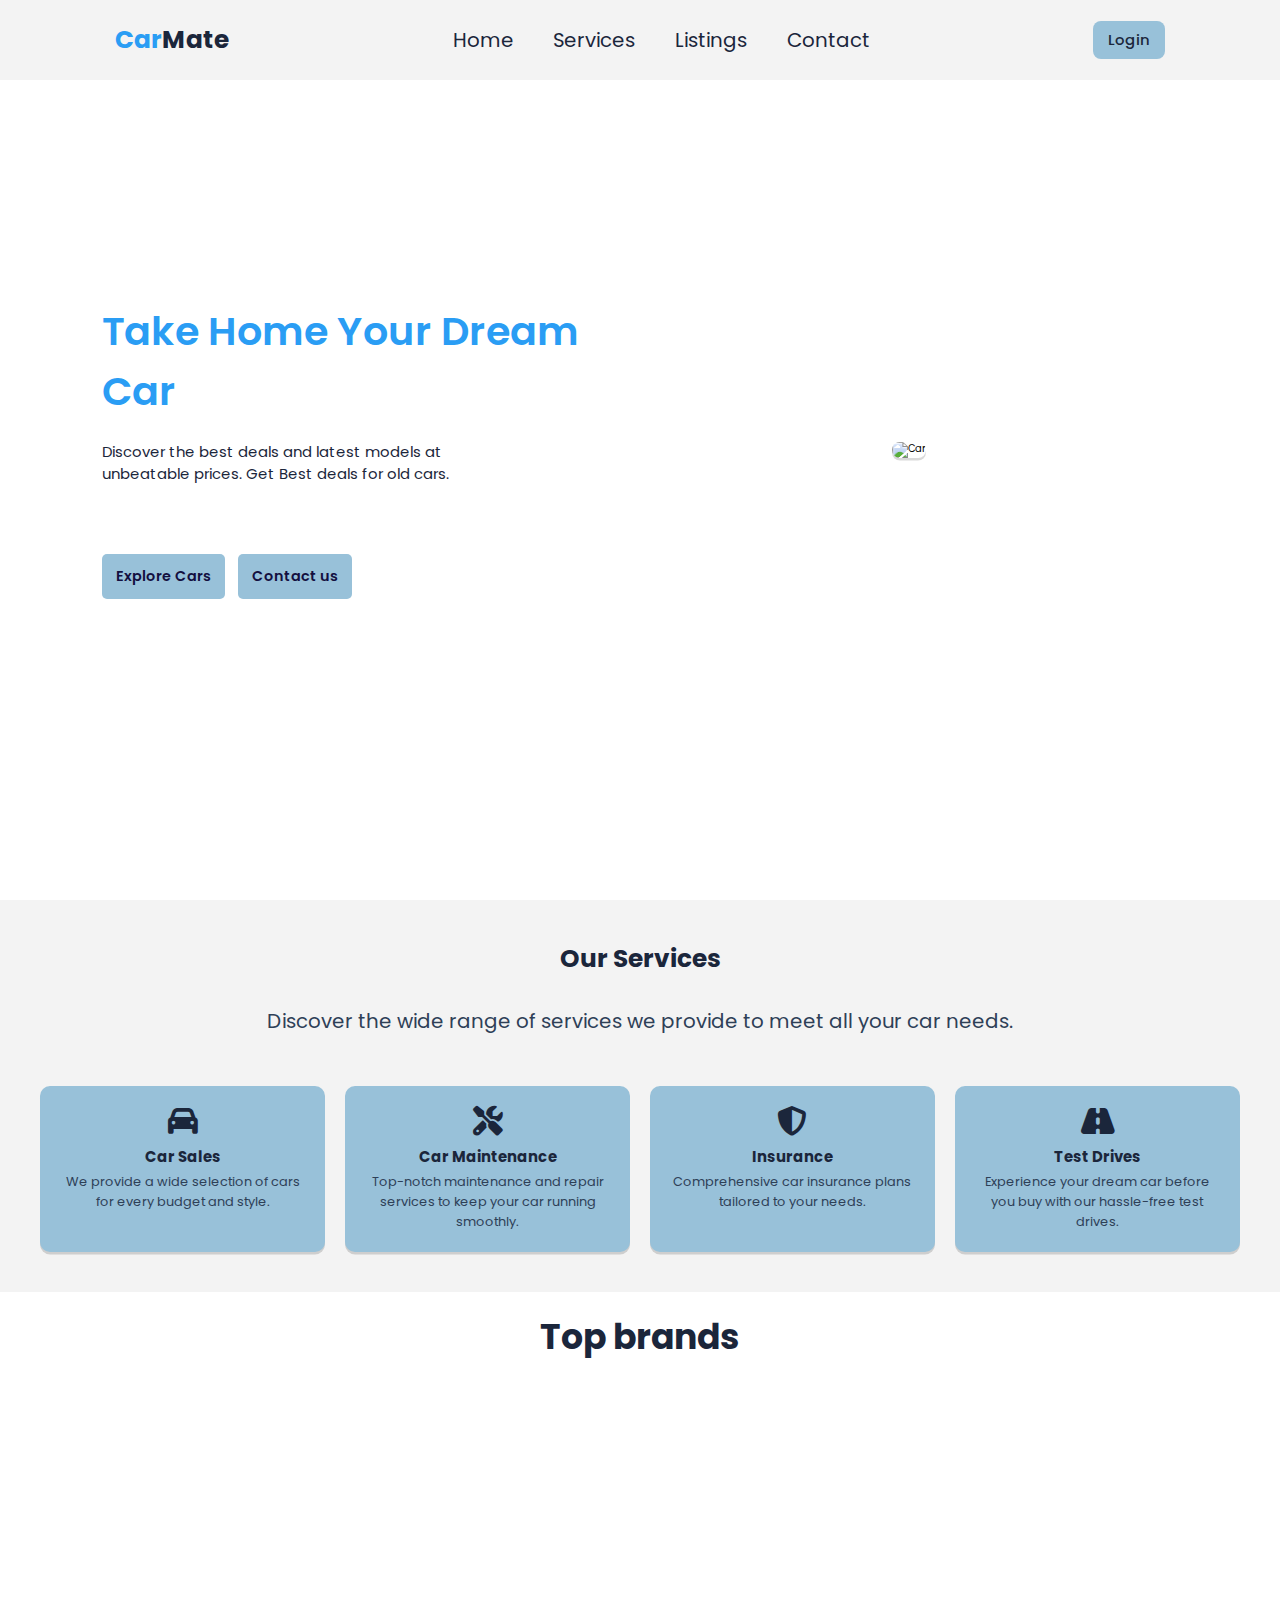
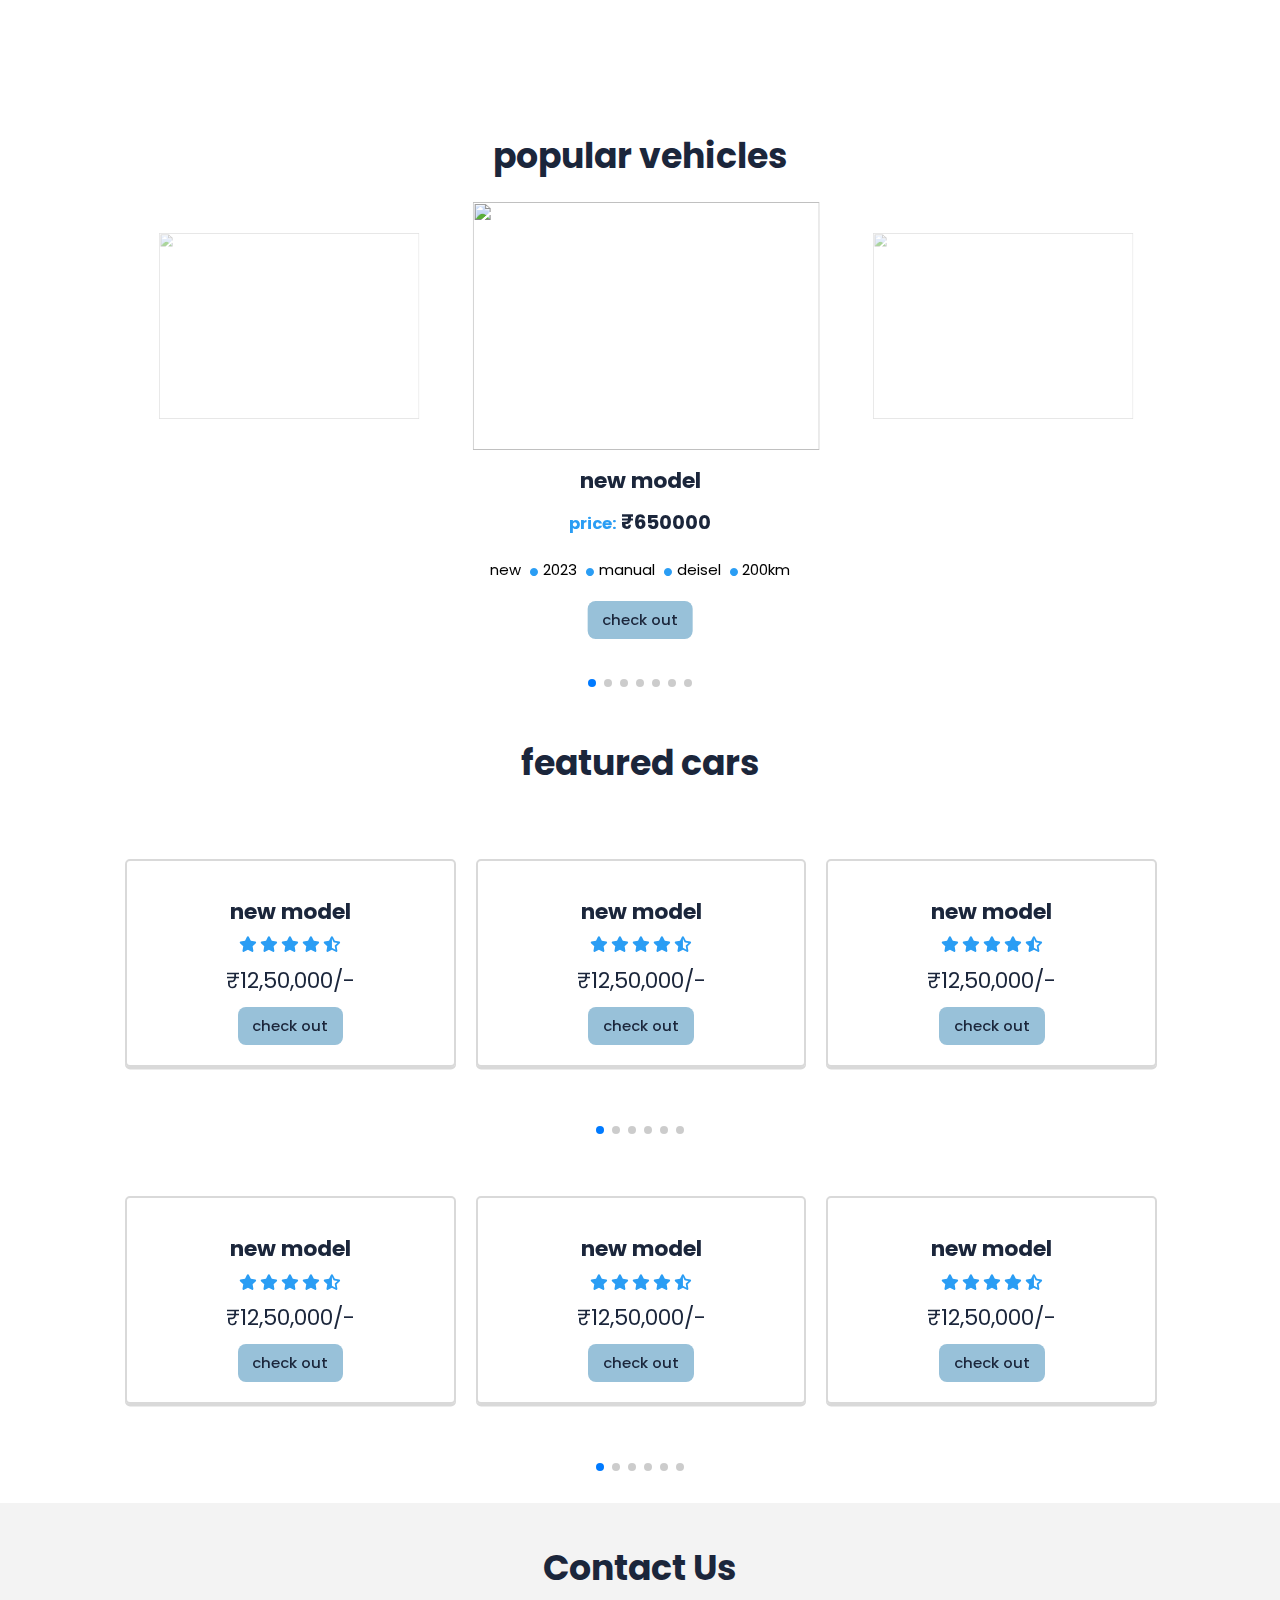
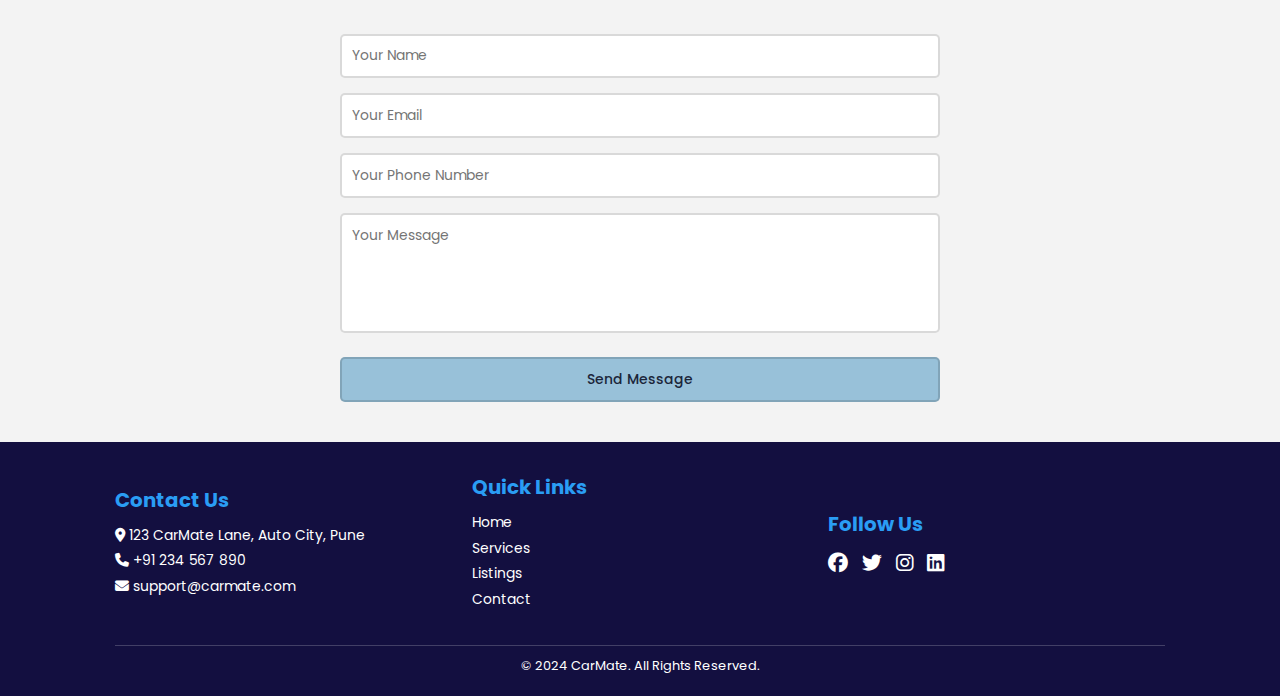
==== commit bfcff565: "push code" ====
--- a/index.html
+++ b/index.html
@@ -69,17 +69,67 @@
     <!-- hero section -->
     <section class="home" id="home">
       <div class="home-content">
-        <h1 class="title">Find Your Dream Car</h1>
+        <h1 class="title">Take Home Your Dream Car</h1>
         <p class="tagline">
-          Discover the best deals and latest models at unbeatable prices.
+          Discover the best deals and latest models at unbeatable prices. Get
+          Best deals for old cars.
         </p>
         <a class="btn" href="#">Explore Cars</a>
+        <a class="btn">Contact us</a>
       </div>
       <div class="home-image">
         <img
           src="https://static7.depositphotos.com/1062035/748/i/450/depositphotos_7486411-stock-photo-front-side-view-of-cherry.jpg"
           alt="Car"
         />
+      </div>
+    </section>
+
+    <!-- Services Section -->
+    <section class="services" id="services">
+      <div class="container">
+        <h2 class="section-title">Our Services</h2>
+        <p class="section-description">
+          Discover the wide range of services we provide to meet all your car
+          needs.
+        </p>
+        <div class="services-grid">
+          <!-- Service Card 1 -->
+          <div class="service-card">
+            <i class="service-icon fas fa-car"></i>
+            <h3 class="service-title">Car Sales</h3>
+            <p class="service-description">
+              We provide a wide selection of cars for every budget and style.
+            </p>
+          </div>
+          <!-- Service Card 2 -->
+          <div class="service-card">
+            <i class="service-icon fas fa-tools"></i>
+            <h3 class="service-title">Car Maintenance</h3>
+            <p class="service-description">
+              Top-notch maintenance and repair services to keep your car running
+              smoothly.
+            </p>
+          </div>
+          <!-- Service Card 3 -->
+          <div class="service-card">
+            <i class="service-icon fas fa-shield-alt"></i>
+            <h3 class="service-title">Insurance</h3>
+            <p class="service-description">
+              Comprehensive car insurance plans tailored to your needs.
+            </p>
+          </div>
+          <!-- Service Card 4 -->
+          <div class="service-card">
+            <i class="service-icon fas fa-road"></i>
+            <h3 class="service-title">Test Drives</h3>
+            <p class="service-description">
+              Experience your dream car before you buy with our hassle-free test
+              drives.
+            </p>
+          </div>
+          <!-- Add more service cards as needed -->
+        </div>
       </div>
     </section>
 
--- a/style.css
+++ b/style.css
@@ -383,6 +383,7 @@
 .home-content .btn {
   margin-top: 6rem;
   padding: 1.2rem 1.4rem;
+  margin-right: 1rem;
   background: var(--light-yellow);
   color: #130f40;
   text-decoration: none;
@@ -833,3 +834,93 @@
     left: 100%;
   }
 }
+
+/* Services Section */
+.services {
+  padding: 4rem 2rem;
+  text-align: center;
+  background-color: #f3f3f3; /* Matches your theme */
+}
+
+.services .container {
+  max-width: 1200px;
+  margin: 0 auto;
+}
+
+.services .section-title {
+  font-size: 2.5rem;
+  color: var(--black);
+  margin-bottom: 3rem;
+  font-weight: bold;
+}
+
+.services .section-description {
+  font-size: 2rem;
+  color: var(--light-black);
+  margin-bottom: 5rem;
+}
+
+.services-grid {
+  display: grid;
+  grid-template-columns: repeat(auto-fit, minmax(250px, 1fr));
+  gap: 2rem;
+}
+
+.service-card {
+  background-color: var(--light-yellow);
+  border-radius: 10px;
+  box-shadow: var(--box-shadow);
+  padding: 2rem;
+  transition: transform 0.3s ease, box-shadow 0.3s ease;
+}
+
+.service-card:hover {
+  transform: translateY(-10px);
+  box-shadow: 0px 8px 16px rgba(0, 0, 0, 0.2);
+}
+
+.service-icon {
+  font-size: 3rem;
+  color: var(--black);
+  margin-bottom: 1rem;
+}
+
+.service-title {
+  font-size: 1.5rem;
+  font-weight: bold;
+  color: var(--black);
+  margin-bottom: 0.5rem;
+}
+
+.service-description {
+  font-size: 1.3rem;
+  color: var(--light-black);
+}
+
+/* Responsive Design */
+@media (max-width: 768px) {
+  .services .section-title {
+    font-size: 2rem;
+  }
+
+  .services .section-description {
+    font-size: 1rem;
+  }
+
+  .service-card {
+    padding: 1.5rem;
+  }
+
+  .service-title {
+    font-size: 1.3rem;
+  }
+}
+@media (max-width: 480px) {
+  .services .section-title {
+    font-size: 1.5rem;
+  }
+
+  .services .section-description {
+    font-size: 1.5rem;
+  }
+}
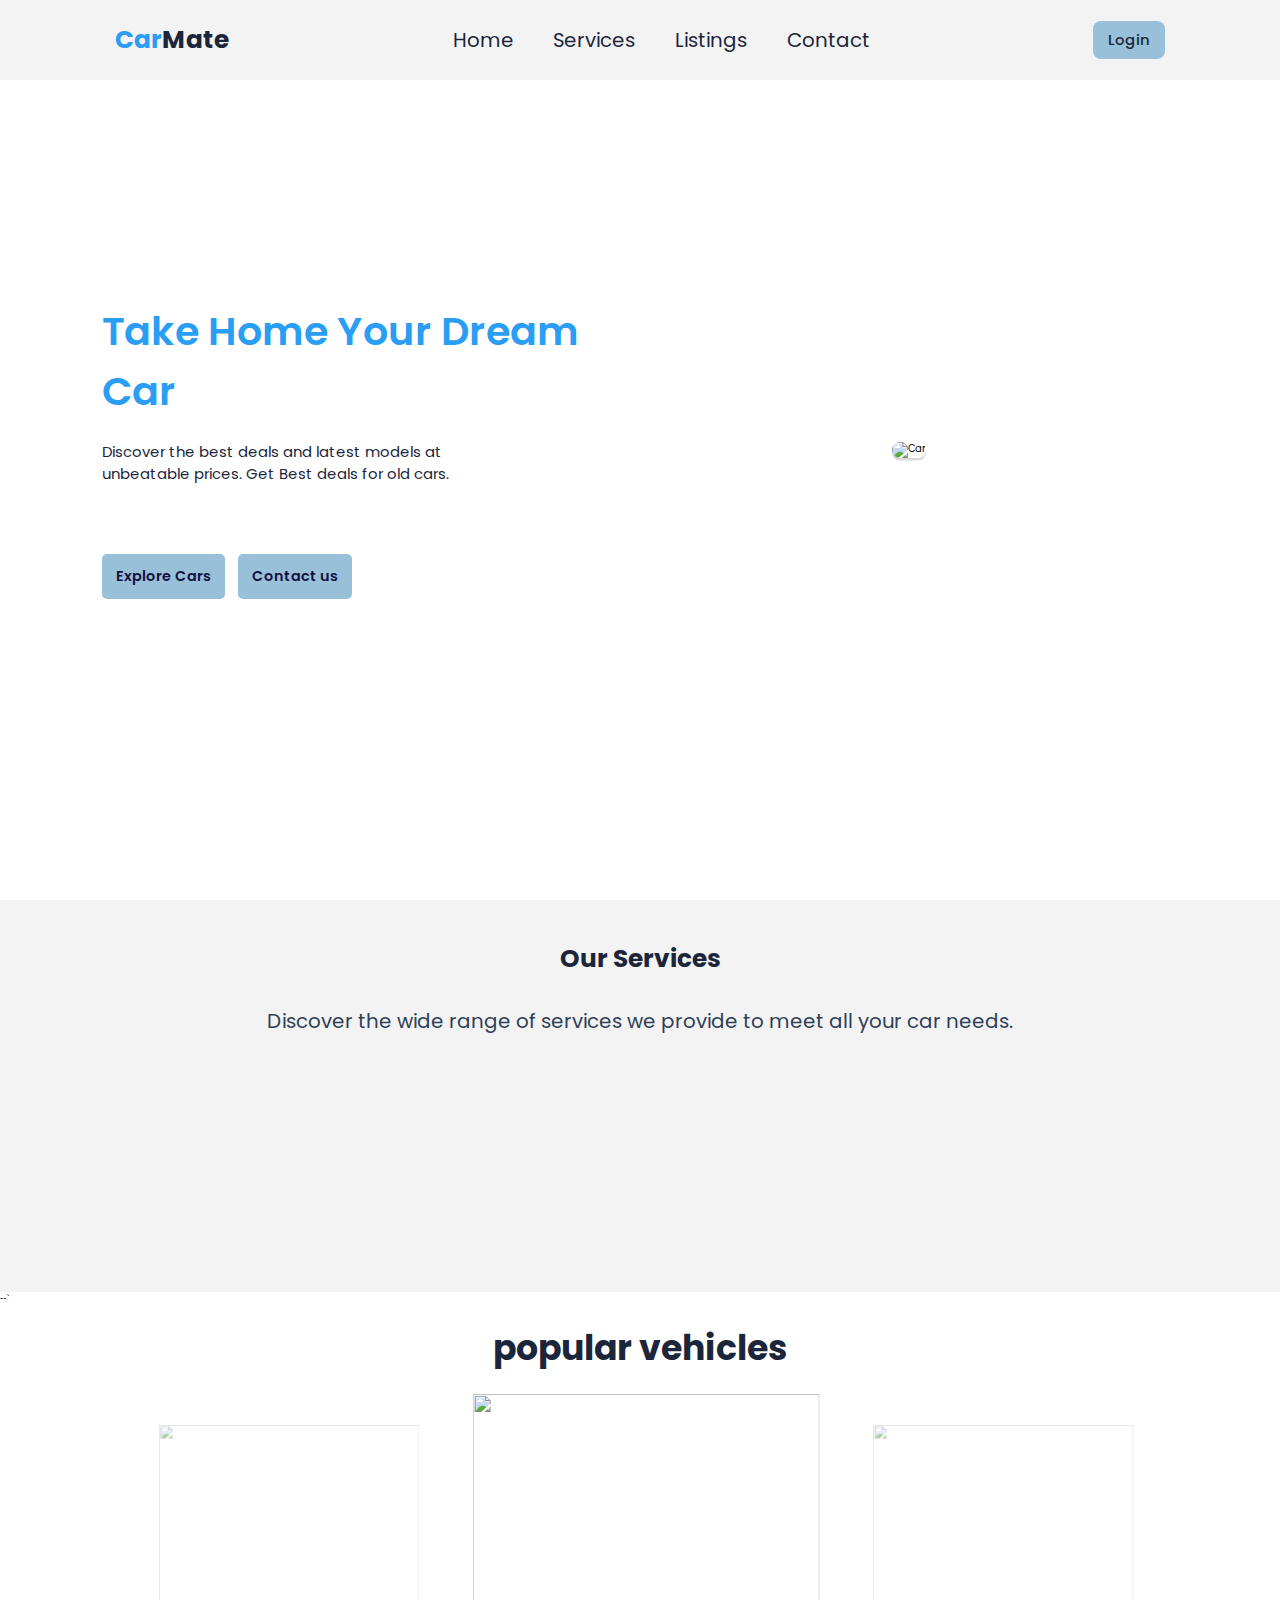
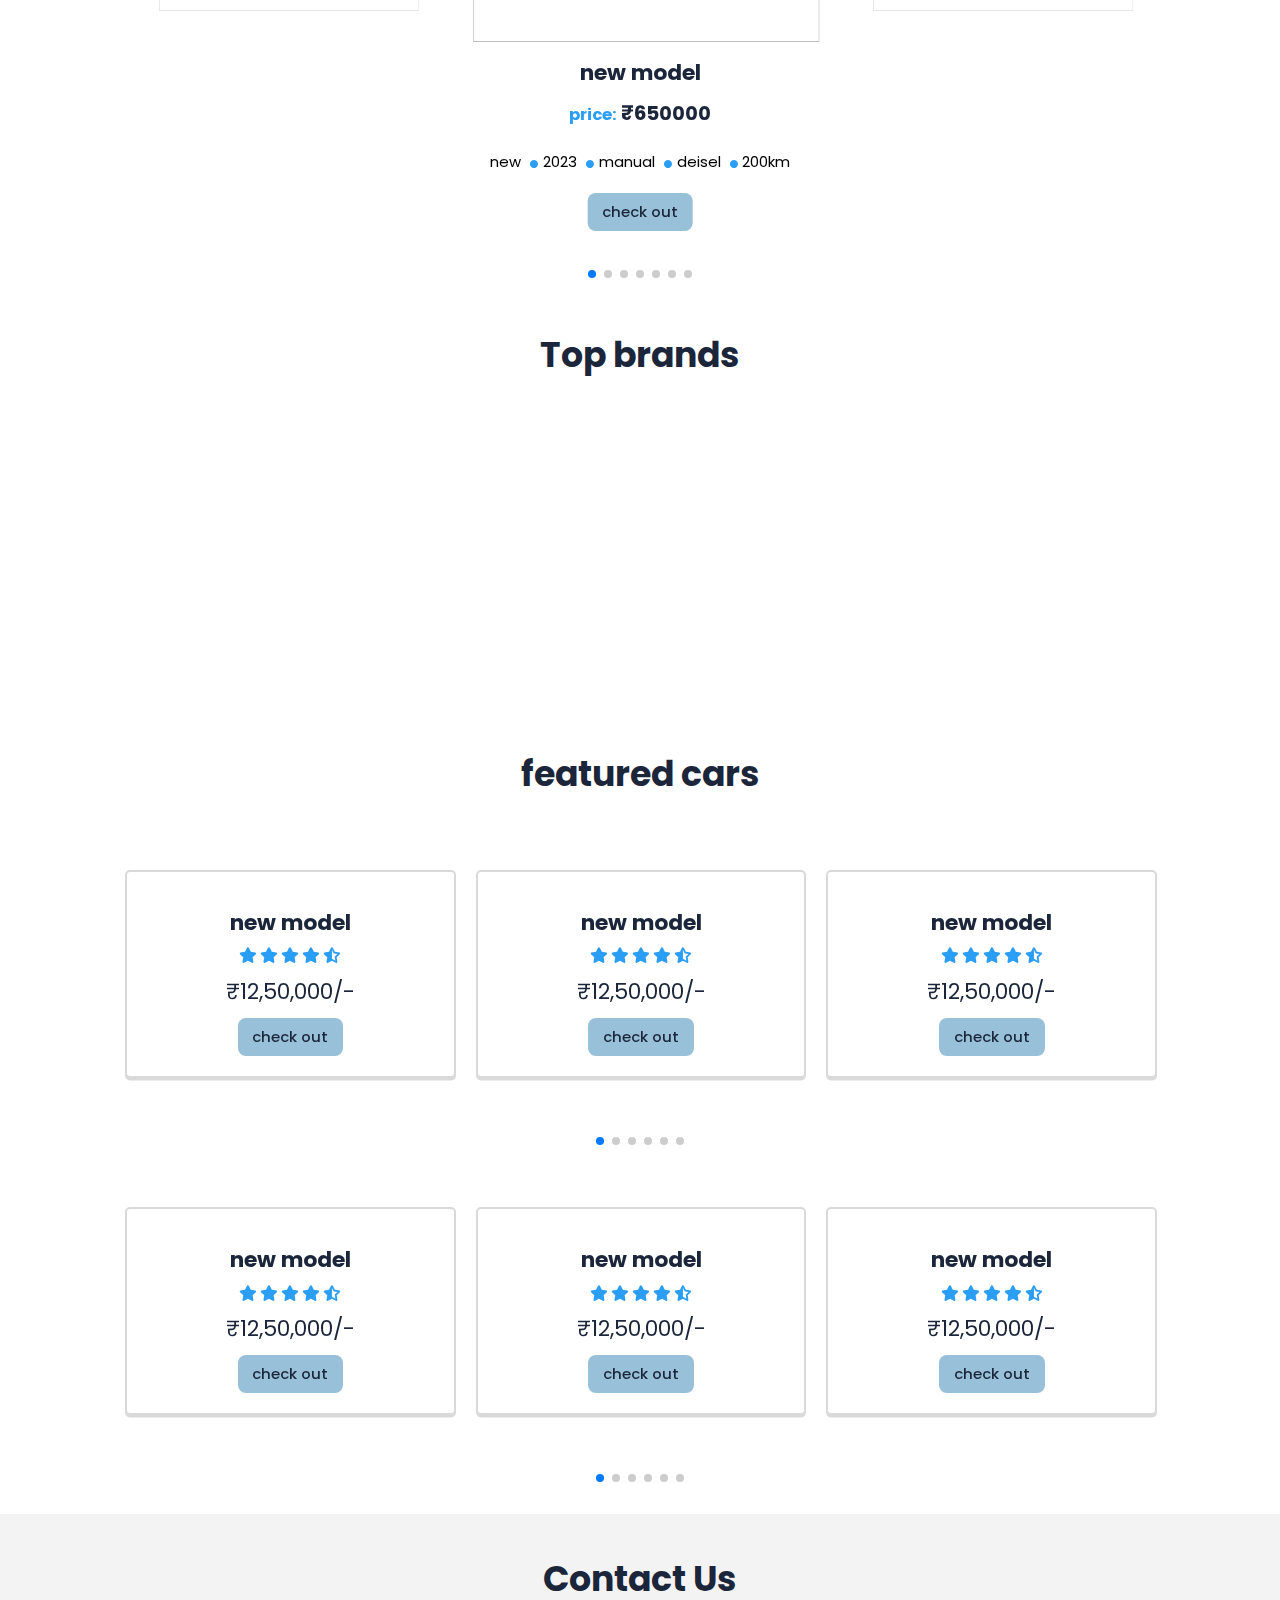
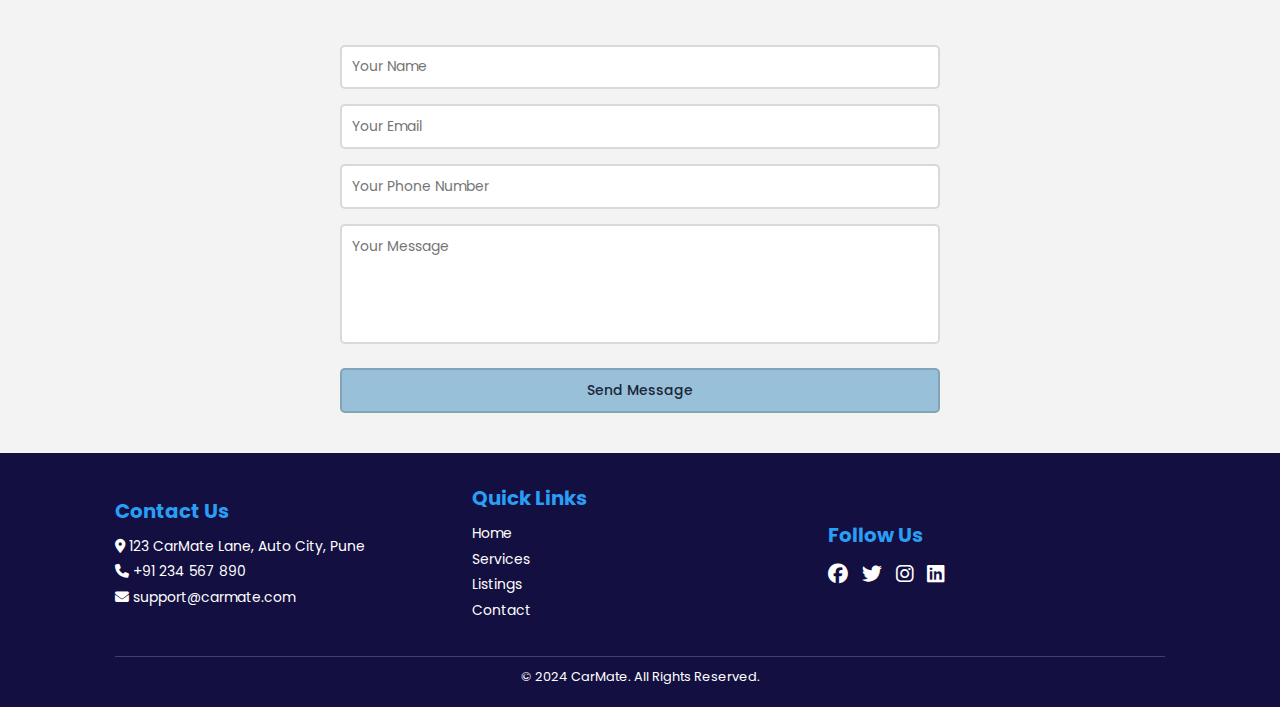
==== commit 333937a3: "bug fix" ====
--- a/index.html
+++ b/index.html
@@ -25,10 +25,10 @@
       <a href="#" class="logo"> <span>Car</span>Mate</a>
 
       <nav class="navbar">
-        <a href="#">Home</a>
-        <a href="#">Services</a>
-        <a href="#">Listings</a>
-        <a href="#">Contact</a>
+        <a href="index.html">Home</a>
+        <a href="#services">Services</a>
+        <a href="#featured">Listings</a>
+        <a href="#contact">Contact</a>
       </nav>
       <div id="login-btn">
         <button class="btn">Login</button>
@@ -88,7 +88,7 @@
     <!-- Services Section -->
     <section class="services" id="services">
       <div class="container">
-        <h2 class="section-title">Our Services</h2>
+        <h1 class="section-title">Our Services</h1>
         <p class="section-description">
           Discover the wide range of services we provide to meet all your car
           needs.
@@ -133,74 +133,7 @@
       </div>
     </section>
 
-    <!-- slider-logo  -->
-    <section>
-      <h1 class="heading">Top brands</h1>
-      <div
-        class="slider-logo"
-        id="slider-2"
-        reversed="true"
-        style="--width: 150px; --height: 150px; --quantity: 9"
-      >
-        <div class="list">
-          <div class="item" style="--position: 1">
-            <img
-              src="https://th.bing.com/th/id/OIP.54sLhMfrZ_Ou0hi-sVyilwHaGH?w=224&h=186&c=7&r=0&o=5&dpr=1.4&pid=1.7"
-              alt="Toyota Logo"
-            />
-          </div>
-          <div class="item" style="--position: 2">
-            <img
-              src="https://th.bing.com/th/id/OIP.nA-Cc5eykcXFr91RQG5gJgHaFj?w=220&h=180&c=7&r=0&o=5&dpr=1.4&pid=1.7"
-              alt="jaguar Logo"
-            />
-          </div>
-          <div class="item" style="--position: 3">
-            <img
-              src="https://th.bing.com/th/id/OIP.nrHBz6F7p9tPvZBvDD3TzAHaFe?w=256&h=189&c=7&r=0&o=5&dpr=1.4&pid=1.7"
-              alt="honda Logo"
-            />
-          </div>
-          <div class="item" style="--position: 4">
-            <img
-              src="https://th.bing.com/th/id/OIP.SsmoqDFjx5GEUL9Sgl6aZQHaHZ?w=187&h=186&c=7&r=0&o=5&dpr=1.4&pid=1.7"
-              alt="Volkswagen_logo Logo"
-            />
-          </div>
-          <div class="item" style="--position: 5">
-            <img
-              src="https://cdn.freebiesupply.com/logos/large/2x/land-rover-1-logo-png-transparent.png"
-              alt="land rover Logo"
-            />
-          </div>
-          <div class="item" style="--position: 6">
-            <img
-              src="https://th.bing.com/th/id/OIP.Cta-CMAXxwKOpr8iKEYZjwHaEE?w=308&h=180&c=7&r=0&o=5&dpr=1.4&pid=1.7"
-              alt="audi Logo"
-            />
-          </div>
-          <div class="item" style="--position: 7">
-            <img
-              src="https://th.bing.com/th/id/OIP.gs6t-lvUao8F8QWmsj_ATgHaEK?w=306&h=180&c=7&r=0&o=5&dpr=1.4&pid=1.7"
-              alt="mahindra Logo"
-            />
-          </div>
-          <div class="item" style="--position: 8">
-            <img
-              src="https://th.bing.com/th/id/OIP.UiqgtwAJrKdk_YLFhO9VgwHaC9?w=293&h=180&c=7&r=0&o=5&dpr=1.4&pid=1.7"
-              alt="tata Logo"
-            />
-          </div>
-          <div class="item" style="--position: 9">
-            <img
-              src="https://th.bing.com/th/id/OIP.uz0W1GhPhVt22PyQx8KnCQHaGN?w=221&h=184&c=7&r=0&o=5&dpr=1.4&pid=1.7"
-              alt="vovlo Logo"
-            />
-          </div>
-        </div>
-      </div>
-    </section>
-
+    --`
     <!-- icons
     <section class="icons-container">
       <div class="icons">
@@ -375,6 +308,74 @@
       </div>
     </section>
 
+    <!-- slider-logo  -->
+    <section>
+      <h1 class="heading">Top brands</h1>
+      <div
+        class="slider-logo"
+        id="slider-2"
+        reversed="true"
+        style="--width: 150px; --height: 150px; --quantity: 9"
+      >
+        <div class="list">
+          <div class="item" style="--position: 1">
+            <img
+              src="https://th.bing.com/th/id/OIP.54sLhMfrZ_Ou0hi-sVyilwHaGH?w=224&h=186&c=7&r=0&o=5&dpr=1.4&pid=1.7"
+              alt="Toyota Logo"
+            />
+          </div>
+          <div class="item" style="--position: 2">
+            <img
+              src="https://th.bing.com/th/id/OIP.nA-Cc5eykcXFr91RQG5gJgHaFj?w=220&h=180&c=7&r=0&o=5&dpr=1.4&pid=1.7"
+              alt="jaguar Logo"
+            />
+          </div>
+          <div class="item" style="--position: 3">
+            <img
+              src="https://th.bing.com/th/id/OIP.nrHBz6F7p9tPvZBvDD3TzAHaFe?w=256&h=189&c=7&r=0&o=5&dpr=1.4&pid=1.7"
+              alt="honda Logo"
+            />
+          </div>
+          <div class="item" style="--position: 4">
+            <img
+              src="https://th.bing.com/th/id/OIP.SsmoqDFjx5GEUL9Sgl6aZQHaHZ?w=187&h=186&c=7&r=0&o=5&dpr=1.4&pid=1.7"
+              alt="Volkswagen_logo Logo"
+            />
+          </div>
+          <div class="item" style="--position: 5">
+            <img
+              src="https://cdn.freebiesupply.com/logos/large/2x/land-rover-1-logo-png-transparent.png"
+              alt="land rover Logo"
+            />
+          </div>
+          <div class="item" style="--position: 6">
+            <img
+              src="https://th.bing.com/th/id/OIP.Cta-CMAXxwKOpr8iKEYZjwHaEE?w=308&h=180&c=7&r=0&o=5&dpr=1.4&pid=1.7"
+              alt="audi Logo"
+            />
+          </div>
+          <div class="item" style="--position: 7">
+            <img
+              src="https://th.bing.com/th/id/OIP.gs6t-lvUao8F8QWmsj_ATgHaEK?w=306&h=180&c=7&r=0&o=5&dpr=1.4&pid=1.7"
+              alt="mahindra Logo"
+            />
+          </div>
+          <div class="item" style="--position: 8">
+            <img
+              src="https://th.bing.com/th/id/OIP.UiqgtwAJrKdk_YLFhO9VgwHaC9?w=293&h=180&c=7&r=0&o=5&dpr=1.4&pid=1.7"
+              alt="tata Logo"
+            />
+          </div>
+          <div class="item" style="--position: 9">
+            <img
+              src="https://th.bing.com/th/id/OIP.uz0W1GhPhVt22PyQx8KnCQHaGN?w=221&h=184&c=7&r=0&o=5&dpr=1.4&pid=1.7"
+              alt="vovlo Logo"
+            />
+          </div>
+        </div>
+      </div>
+    </section>
+
     <!-- listings section  -->
     <section class="featured" id="featured">
       <h1 class="heading"><span>featured cars</span></h1>
--- a/style.css
+++ b/style.css
@@ -866,36 +866,83 @@
   gap: 2rem;
 }
 
+/* .service-card {
+  background-color: var(--light-yellow);
+  border-radius: 10px;
+  box-shadow: var(--box-shadow);
+  padding: 2rem;
+  transition: transform 0.3s ease, box-shadow 0.3s ease;
+} */
+
+.service-icon {
+  font-size: 3rem;
+  color: var(--black);
+  margin-bottom: 1rem;
+}
+
+.service-title {
+  font-size: 1.5rem;
+  font-weight: bold;
+  color: var(--black);
+  margin-bottom: 0.5rem;
+}
+
+.service-description {
+  font-size: 1.3rem;
+  color: var(--light-black);
+}
+
+/* animation */
 .service-card {
   background-color: var(--light-yellow);
   border-radius: 10px;
   box-shadow: var(--box-shadow);
   padding: 2rem;
-  transition: transform 0.3s ease, box-shadow 0.3s ease;
-}
-
+  opacity: 0; /* Initially hidden */
+  transform: translateY(30px); /* Start below */
+  transition: transform 0.3s ease, opacity 0.35s ease;
+}
 .service-card:hover {
-  transform: translateY(-10px);
+  /* Move up on hover */
   box-shadow: 0px 8px 16px rgba(0, 0, 0, 0.2);
-}
-
-.service-icon {
-  font-size: 3rem;
-  color: var(--black);
-  margin-bottom: 1rem;
-}
-
-.service-title {
-  font-size: 1.5rem;
-  font-weight: bold;
-  color: var(--black);
-  margin-bottom: 0.5rem;
-}
-
-.service-description {
-  font-size: 1.3rem;
-  color: var(--light-black);
-}
+  transition: transform 0.2s ease, box-shadow 0.2s ease !important;
+}
+
+.service-card.animate {
+  opacity: 1;
+  transform: translateY(0); /* Settle into position */
+}
+
+.service-card:nth-child(2).animate {
+  transition-delay: 0.2s;
+}
+
+.service-card:nth-child(3).animate {
+  transition-delay: 0.4s;
+}
+
+.service-card:nth-child(4).animate {
+  transition-delay: 0.6s;
+}
+
+.service-card:nth-child(5).animate {
+  transition-delay: 0.8s;
+}
+
+.service-card:nth-child(6).animate {
+  transition-delay: 1s;
+}
+
+/* @keyframes fadeInUp {
+  from {
+    opacity: 0;
+    transform: translateY(30px); 
+  }
+  to {
+    opacity: 1;
+    transform: translateY(0);  
+  }
+} */
 
 /* Responsive Design */
 @media (max-width: 768px) {
@@ -916,11 +963,29 @@
   }
 }
 @media (max-width: 480px) {
+  .services .container {
+    padding: 0 1.2rem;
+  }
   .services .section-title {
-    font-size: 1.5rem;
+    font-size: 3.2rem;
   }
 
   .services .section-description {
-    font-size: 1.5rem;
-  }
-}
+    font-size: 1.6rem;
+    font-weight: 500;
+  }
+  .services p {
+    font-size: 1.6rem;
+    font-weight: 400;
+  }
+
+  .services .services-grid .service-card i {
+    font-size: 3.8rem;
+  }
+  .services .services-grid .service-card h3 {
+    font-size: 1.7rem;
+  }
+  .services .services-grid .service-card {
+    margin-top: 2.4rem;
+  }
+}
